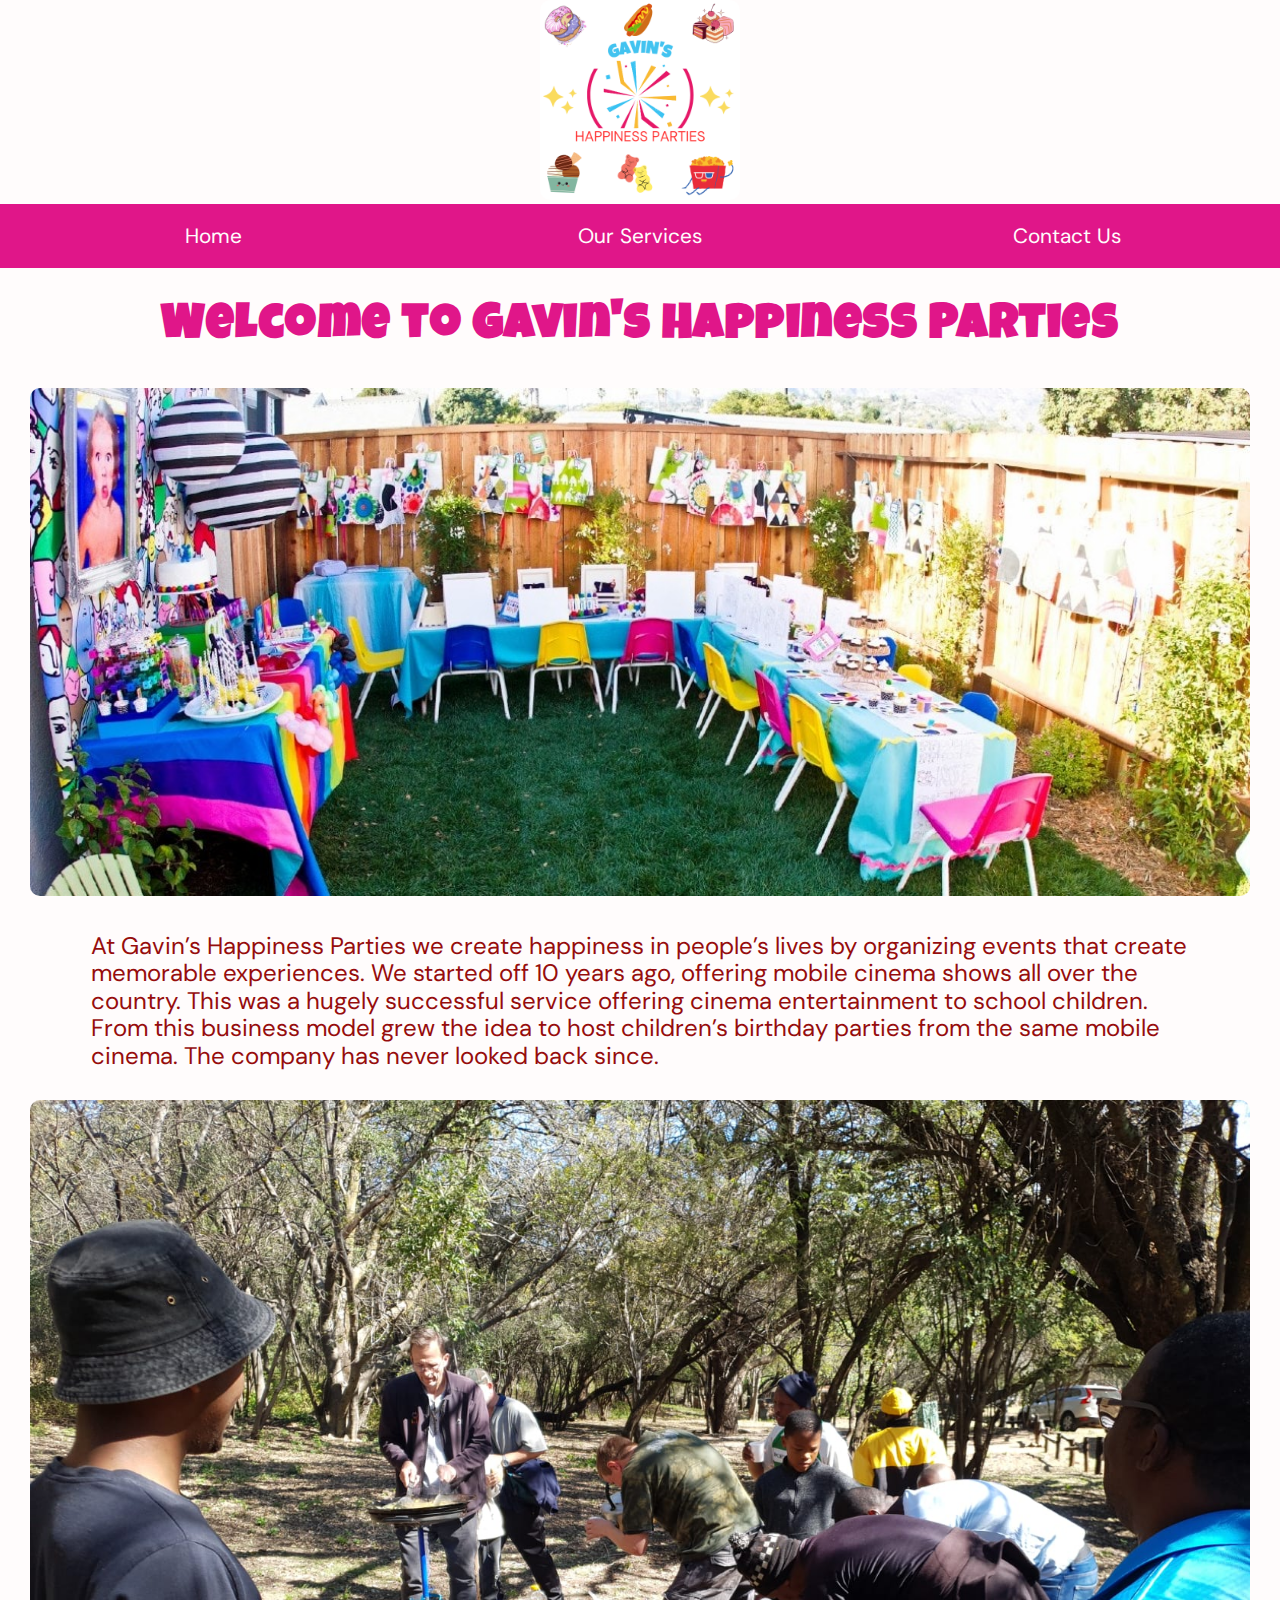
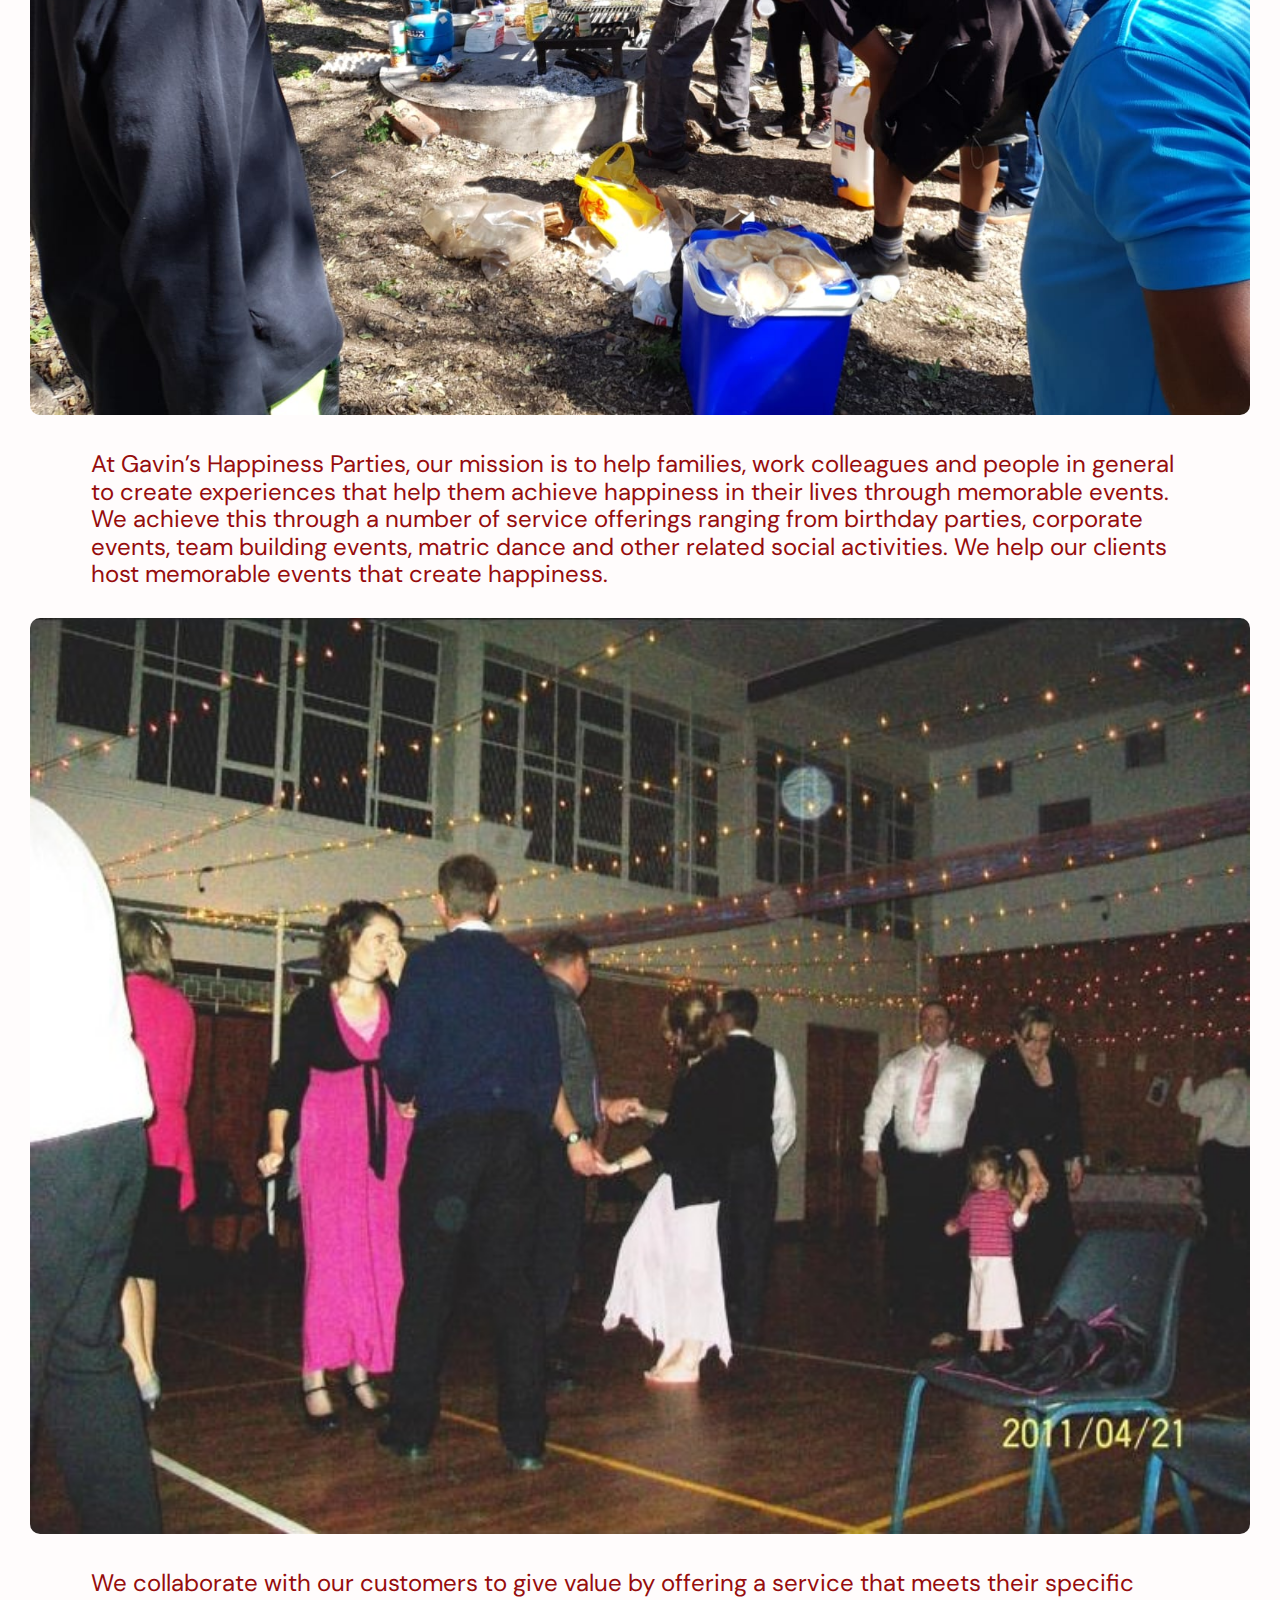
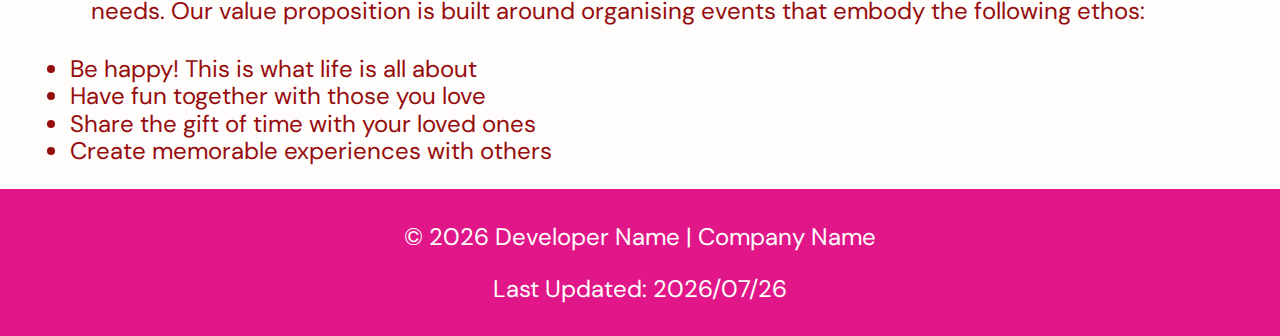
==== index.html @ 2b158cc2 "Adding Site to GitHub" ====
<!DOCTYPE html>
<html lang="en">
<head>
    <meta charset="UTF-8">
    <meta name="viewport" content="width=device-width, initial-scale=1.0">
    <meta name="author" content="Developer name">
    <meta name="description" content="page description">
    <link rel="stylesheet" href="/css/small.css" media="screen">
    <link rel="stylesheet" href="/css/medium.css" media="screen">
    <link rel="stylesheet" href="/css/large.css" media="screen">
    <link rel="stylesheet" href="/css/normalize.css" media="screen">
    <link rel="icon" href="/images/site-icon/ghp-icon.png">
    <title>Home | Gavin's Happiness Parties</title>
</head>
<body>
        <!-- Content container -->
        <div class="content">
            <!-- Header & Navigation -->
            <header class="site-header">
                <a href="/index.html" class="site-link home-link"><img src="/images/site-logo/gavins-parties-logo.png" alt="Site Logo" class="logo site-img"></a>
            </header>
            <!-- Basic Navigation. Modify as needed -->
            <nav class="site-navigation">
                <ul class="site-navigation__links-list">
                    <li class="links-list__list-item"><a href="/index.html" class="list-item__site-link">Home</a></li>
                    <li class="links-list__list-item"><a href="services.html" class="list-item__site-link">Our Services</a></li>
                    <li class="links-list__list-item"><a href="/contact.html" class="list-item__site-link">Contact Us</a></li>
                </ul>
            </nav>
            <!-- Main content for site -->
            <main class="main-content">
                <h1 class="page-title">Welcome to Gavin's Happiness Parties</h1>
                <div class="about-us-grid">
                    <img src="/images/party-setup.jpg" alt="Party Setup" class="site-img img1">
                    <p class="about-para para1 site-para">
                        At Gavin’s Happiness Parties we create happiness in people’s lives by organizing events that create memorable experiences. We started off 10 years ago, offering mobile cinema shows all over the country. This was a hugely successful service offering cinema entertainment to school children. From this business model grew the idea to host children’s birthday parties from the same mobile cinema. The company has never looked back since. 
                    </p>
                    <img src="/images/braai.jpg" alt="Breakfast Braai" class="site-img img2">
                    <p class="about-para para2 site-para">
                        At Gavin’s Happiness Parties, our mission is to help families, work colleagues and people in general to create experiences that help them achieve happiness in their lives through memorable events. We achieve this through a number of service offerings ranging from birthday parties, corporate events, team building events, matric dance and other related social activities. We help our clients host memorable events that create happiness. 
                    </p>
                    <img src="/images/dance.jpg" alt="Dance in a hall at night" class="site-img img3">
                    <div class="box-grid">
                        <p class="about-para para3 site-para">
                            We collaborate with our customers to give value by offering a service that meets their specific needs. Our value proposition is built around organising events that embody the following ethos:
                        </p>
                        <ul class="ethos-list">
                            <li class="ethos-list__list-item">Be happy! This is what life is all about</li>
                            <li class="ethos-list__list-item">Have fun together with those you love</li>
                            <li class="ethos-list__list-item">Share the gift of time with your loved ones</li>
                            <li class="ethos-list__list-item">Create memorable experiences with others</li>
                        </ul>
                    </div>
                </div>
            </main>
            <!-- Site Footer -->
            <footer class="site-footer">
                <!-- Year is automatically input using JavaScript -->
                <p class="copyright">© <span class="copyright__date"></span> Developer Name | Company Name</p>
                <!-- Last Updated is done using JavaScript -->
                <p class="last-updated">Last Updated: <span class="last-updated__date"></span></p>
            </footer>
        </div>
        
       <script src="js/last-updated.js"></script>
       <script src="js/catalogue.js"></script>
</body>
</html>
---- css/small.css ----
/* For styling mobile screens and all general cross-site styles */

/* Fonts used on this site */
@import url('https://fonts.googleapis.com/css2?family=DM+Sans:wght@700&family=Luckiest+Guy&display=swap');

/* ---------- General Cross-site Styles ------------- */

/* Border box every container */
* {
    box-sizing: border-box;
}

/* Pad the content div & assign the DM sans font to it
Assign it a colour */
.content {
    font-family: 'DM Sans', sans-serif;
    background-color: #FFFCFC;
    color: #960D0D;
    font-size: 1.5rem;
}

/* Flex Display all desired elements/containers */
.site-header,
.site-navigation__links-list {
    display: flex;
}

/* Remove underline from all links */
a {
    text-decoration: none;
    color: #960D0D;
    font-size: 1.1rem;
}

.page-title {
    font-size: 3rem;
}

.site-h2 {
    font-size: 2.5rem;
}

.site-para {
    padding: 0 30px 0 30px;
}

/* Assign all headings the Luckiest Guy Font */
h1, h2, h3, h4, h5, h6 {
    font-family: 'Luckiest Guy', cursive;
    letter-spacing: 1.5px;
    color: #E01689;;
}

/* Centre align all headings & other desired content */
h1, h2, h3, h4, h5, h6,
.site-footer,
.list-item__site-link,
.form-para,
.cta-box,
.hidden-grid__grid-fig {
    text-align: center;
}

/* Apply a Border Radius to all desired elements */
.site-navigation,
.list-item__site-link,
.contact-form,
.form-input,
.form-textarea,
.form-button,
.section-toggle,
.section-toggle2 {
    border-radius: 10px;
}

.site-img {
    width: 100%;
}

/* Centre align the logo box if so desired */
.site-header {
    justify-content: space-around;
}

/* Set the site logo to the appropriate width & space it
appropriately from the site name */
.logo {
    width: 100px;
}

/* Centre align the site link */
.home-link {
    align-items: center;
}

/* remove margin, list style, and padding from nav ul
& position ul elements as desired  */
.site-navigation__links-list {
    margin: 0;
    list-style: none;
    padding-left: 0;
}

/* Make the navigation bar sticky or position as desired
and apply all other styles as well */
.site-navigation {
    position: sticky;
    top: 0;
    z-index: 1;
    background-color: #E01689;
    color: #FFFCFC;
    border-radius: 0;
}

/* span the width of all li elements in the nav bar */
.links-list__list-item {
    width: 100%;
}

/* display links in nav bar as block for proper alignment */
.list-item__site-link {
    padding: 20px 5px;
    display: block;
    color: #FFFCFC;
    border-radius: 0;
}

/* Reverse colours of anchor tags when hovering over them */
.list-item__site-link:hover {
    background-color: #FFFCFC;
    color: #960D0D;
}

/* Set colours for the nav anchor tags when clicked */
.list-item__site-link:active {
    background-color: #EACD4E;
}

/* Style the footer */
.site-footer {
    background-color: #E01689;
    color: #FFFCFC;
    padding: 10px 0;
}

/* ------------ Services Page Styles ------------ */

.hidden-section, .hidden-section2 {
    display: none;
}

.expanded-section, .expanded-section2 {
    display: block;
}

.grid-fig__grid-img {
    width: 100%;
    height: 100%;
}

.hidden-grid__grid-fig {
    display: grid;
    grid-template-rows: 1fr 60px;
    align-items: center;
    justify-content: center;
    margin: 0;
}

.section-toggle, .section-toggle2 {
    display: block;
    margin: auto;
    background-color: #3a86ff;
    color: #FFFCFC;
    padding: 10px 20px;
}

.party-pricing {
    background-color: #E01689;
    color: #FFFCFC;
}

.party-pricing__price {
    color: #FFFCFC;
    font-size: 2.3rem;
}

.cinema {
    margin-bottom: 50px;
}

/* ----------- Contact Form Styles ------------- */

.cta-box {
    padding: 10px;
    margin: 0 auto;
    border-radius: 30px;
    margin-bottom: 50px;
}

.contact-form {
    width: 90vw;
    margin: 0 auto;
    padding: 20px;
    font-family: inherit;
}

.form-label {
    display: block;
    margin-bottom: 30px;
}

.form-input {
    height: 60px;
}

.form-input,
.form-textarea {
    width: 100%;
    padding-left: 10px;
    padding-right: 10px;
    font-family: inherit;
}

.form-textarea {
    padding-top: 10px;
    padding-bottom: 10px;
    max-width: 100%;
}

.form-input::placeholder,
.form-textarea::placeholder {
}

.form-button {
    display: block;
    margin: 0 auto;
    padding: 20px;
    margin-bottom: 20px;
}

.form-button:active {
    border: 5px inset ;
}
---- css/medium.css ----
/* for screens between 560 pixels and 1300 pixels */

@media screen and (min-width: 560px) {

    /*  margin the content div & remove padding*/
    .content {
        padding: 0;
    }

    .site-para {
        width: 90%;
        margin: 30px auto;
        padding: 0;
    }

    .site-img {
        border-radius: 10px;
    }

    /* Increase font size of nav links */
    .list-item__site-link {
        font-size: 1.3rem;
    }

    /* Size the logo accordingly */
    .logo {
        width: 200px;
    }

    .main-content {
        padding: 0 30px;
    }

    /* --------------------- Services Page Styles ------------------ */

    /* grid the hidden food items div */
    .hidden-grid {
        display: grid;
        grid-template-columns: 1fr 1fr 1fr;
        gap: 30px;
    }

    .grid-fig__grid-img {
        border-radius: 10px;
    }

    .party-pricing {
        padding: 1px;
        border-radius: 50px;
        margin-bottom: 30px;
    }

    .contact-form,
    .cta-box {
        width: 560px;
    }

}
---- css/large.css ----
/* For screens larger than 1300 pixels */

@media screen and (min-width: 1300px) {
    
    .logo-box {
        width: 15%;
    }

    .site-para {
        width: 80%;
    }

    .para2 {
        grid-column: 1;
        grid-row: 2;
    }

    .img2 {
        grid-column: 2;
    }

    .box-grid {
        grid-column: 2;
    }

    .about-us-grid {
        display: grid;
        grid-template-columns: 1fr 1fr;
        gap: 30px;
        margin-bottom: 30px;
    }

    .bdays__bdays-grid {
        display: grid;
        grid-template-columns: 1fr 1fr 1fr;
        grid-template-rows: 250px 100px;
        gap: 30px;
    }

    .bdays__para-desc,
    .para1,
    .para2,
    .para3 {
        margin: 0;
        width: 100%;
    }

    .food-img,
    .party-pricing {
        grid-row: 1/3;
        height: 100%;
    }

    .party-pricing {
        margin-bottom: 0;
    }

    .section-toggle {
        grid-column: 2;
        grid-row: 2;
    }

    .bdays__para-desc {
        margin: 0 auto;
    }

}
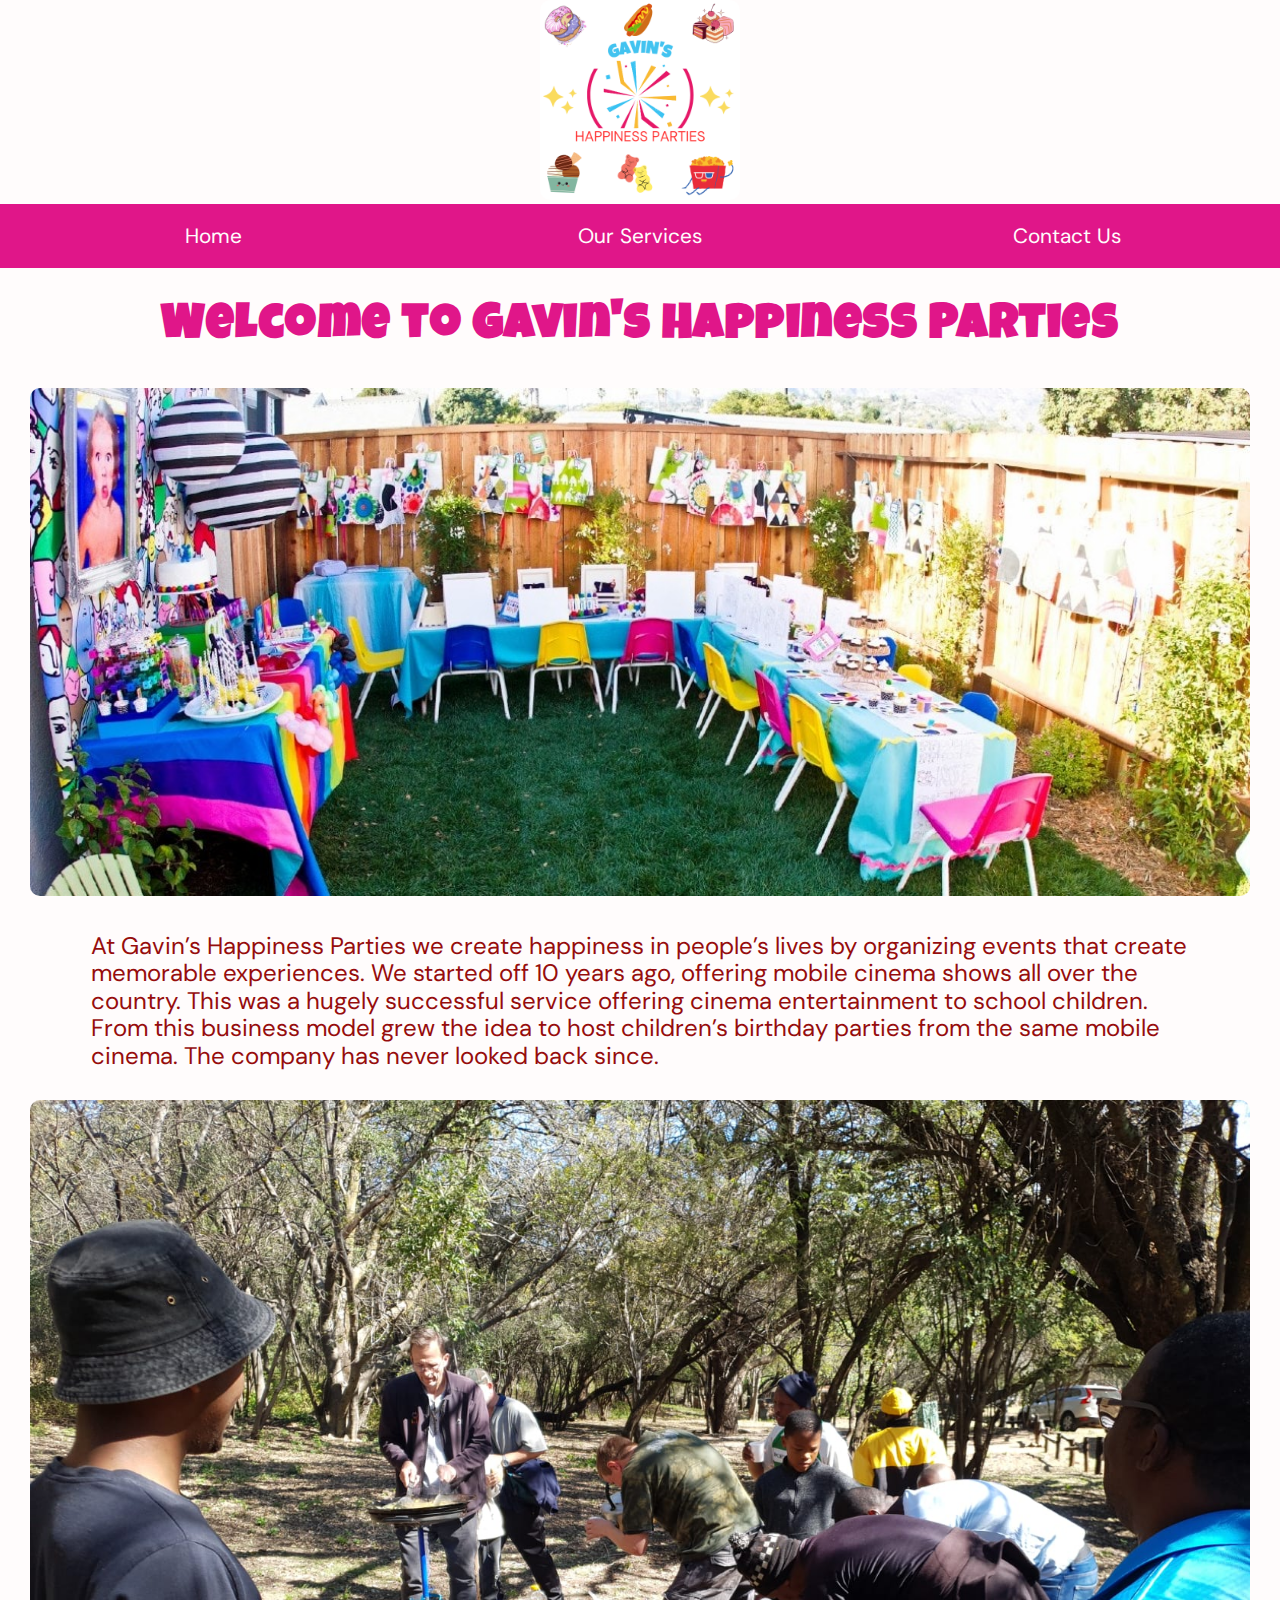
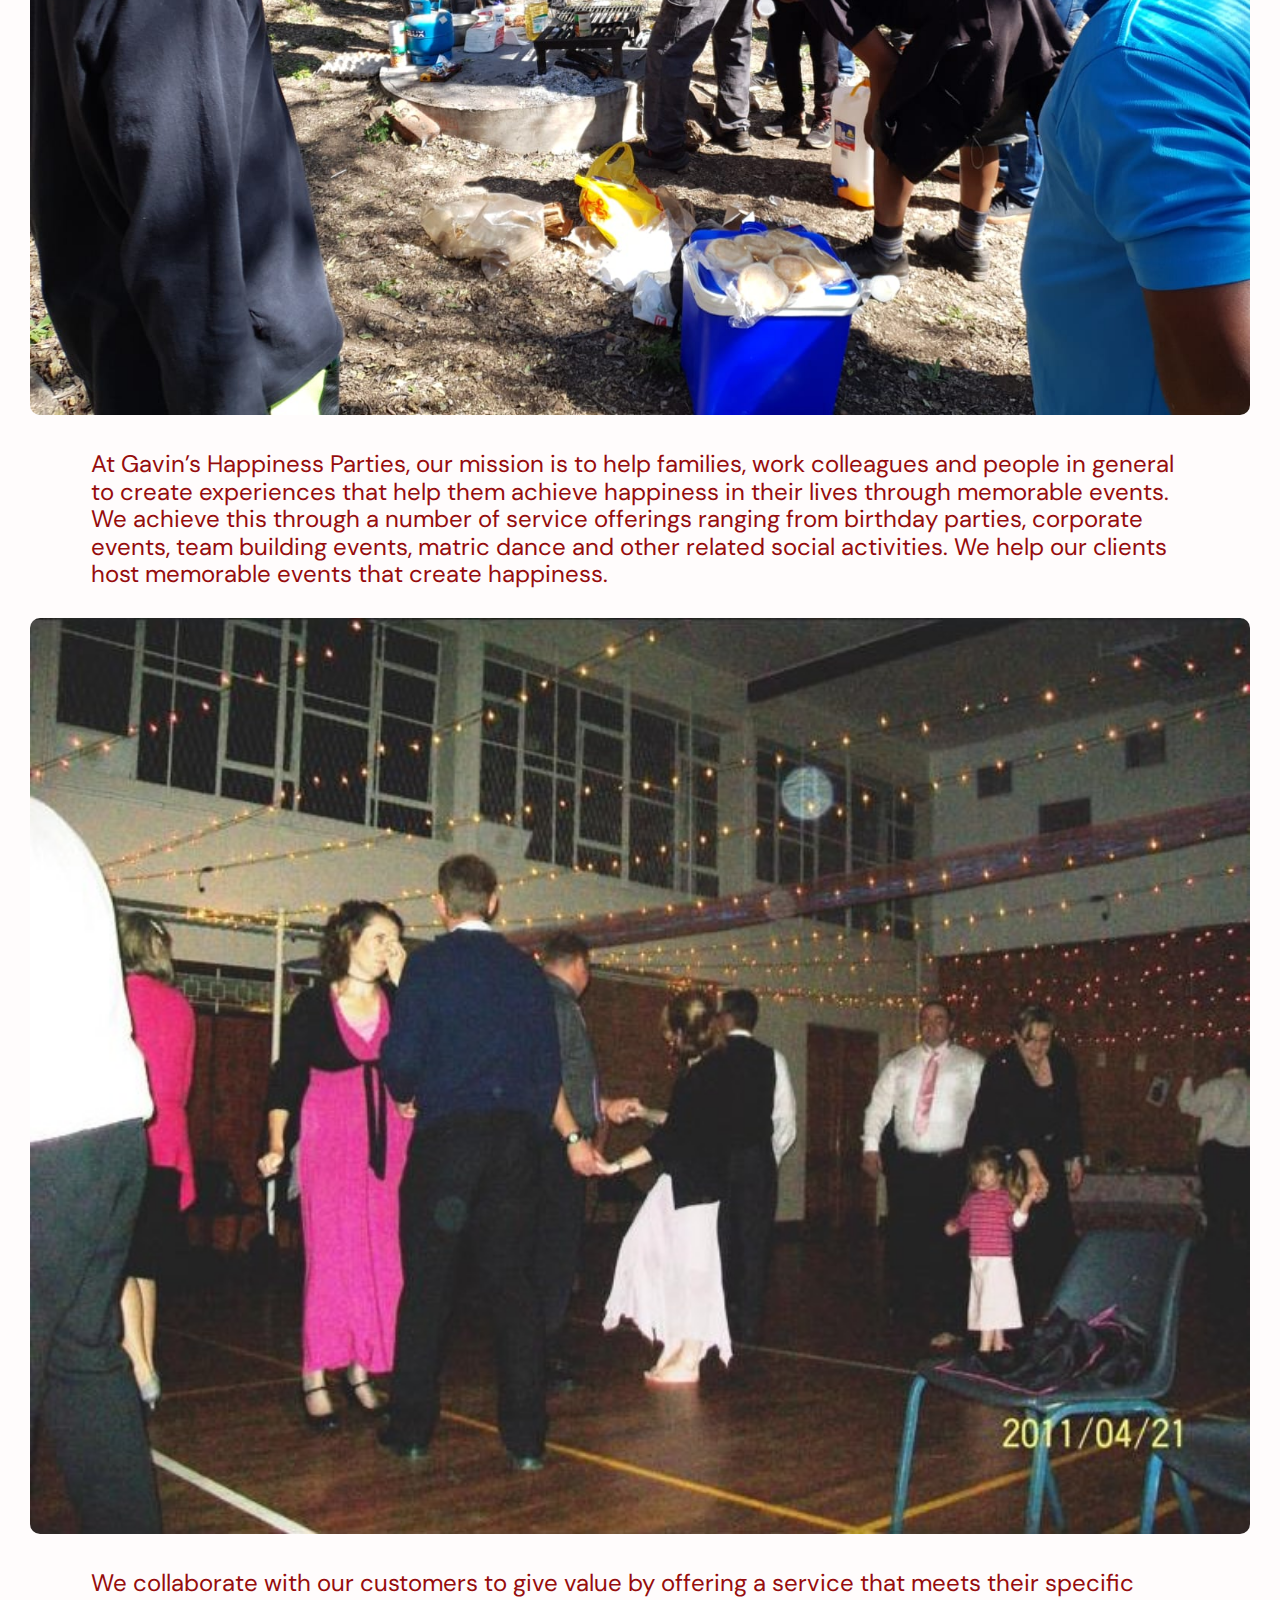
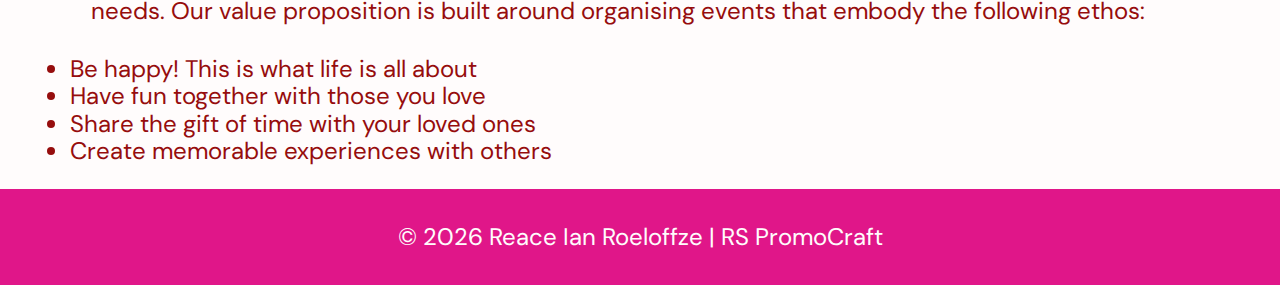
==== commit 64d4aa1b: "Finishing up site" ====
--- a/index.html
+++ b/index.html
@@ -56,9 +56,9 @@
             <!-- Site Footer -->
             <footer class="site-footer">
                 <!-- Year is automatically input using JavaScript -->
-                <p class="copyright">© <span class="copyright__date"></span> Developer Name | Company Name</p>
+                <p class="copyright">© <span class="copyright__date"></span> Reace Ian Roeloffze | RS PromoCraft</p>
                 <!-- Last Updated is done using JavaScript -->
-                <p class="last-updated">Last Updated: <span class="last-updated__date"></span></p>
+                <!-- <p class="last-updated">Last Updated: <span class="last-updated__date"></span></p> -->
             </footer>
         </div>
         
--- a/css/small.css
+++ b/css/small.css
@@ -172,14 +172,18 @@
     background-color: #3a86ff;
     color: #FFFCFC;
     padding: 10px 20px;
-}
-
-.party-pricing {
-    background-color: #E01689;
-    color: #FFFCFC;
-}
-
-.party-pricing__price {
+    margin-top: 30px;
+}
+
+.party-pricing,
+.cinema-pricing {
+    background-color: #E01689;
+    color: #FFFCFC;
+    padding: 1px;
+}
+
+.party-pricing__price,
+.cinema-pricing__price {
     color: #FFFCFC;
     font-size: 2.3rem;
 }
@@ -195,13 +199,26 @@
     margin: 0 auto;
     border-radius: 30px;
     margin-bottom: 50px;
+    background-color: #E01689;
+    color: #FFFCFC;
+}
+
+.cta-box__cel-num {
+    color: #FFFCFC;
+}
+
+.cta-box__cel-num:hover {
+    text-decoration: underline;
 }
 
 .contact-form {
     width: 90vw;
     margin: 0 auto;
-    padding: 20px;
+    padding: 30px;
     font-family: inherit;
+    background-color: #E01689;
+    color: #FFFCFC;
+    margin-bottom: 50px;
 }
 
 .form-label {
@@ -219,6 +236,10 @@
     padding-left: 10px;
     padding-right: 10px;
     font-family: inherit;
+    outline: none;
+    border: none;
+    color: #960D0D;
+    background-color: #FFFCFC;
 }
 
 .form-textarea {
@@ -227,17 +248,18 @@
     max-width: 100%;
 }
 
-.form-input::placeholder,
-.form-textarea::placeholder {
-}
-
 .form-button {
     display: block;
     margin: 0 auto;
     padding: 20px;
     margin-bottom: 20px;
+    color: #960D0D;
+    border: 5px solid #960D0D;
+    background-color: #FFFCFC;
 }
 
 .form-button:active {
-    border: 5px inset ;
-}
+    border: 5px inset #960D0D;
+    background-color: #960D0D;
+    color: #FFFCFC;
+}
--- a/css/medium.css
+++ b/css/medium.css
@@ -44,7 +44,8 @@
         border-radius: 10px;
     }
 
-    .party-pricing {
+    .party-pricing,
+    .cinema-pricing {
         padding: 1px;
         border-radius: 50px;
         margin-bottom: 30px;
--- a/css/large.css
+++ b/css/large.css
@@ -30,25 +30,40 @@
         margin-bottom: 30px;
     }
 
-    .bdays__bdays-grid {
+    .bdays__bdays-grid,
+    .cinema__cinema-grid {
         display: grid;
         grid-template-columns: 1fr 1fr 1fr;
         grid-template-rows: 250px 100px;
         gap: 30px;
     }
 
+    .hidden-grid2 {
+        display: grid;
+        grid-template-columns: 1fr 1fr;
+        column-gap: 30px;
+    }
+
     .bdays__para-desc,
+    .cinema__para-desc,
     .para1,
     .para2,
-    .para3 {
+    .para3,
+    .hidden-section__hidden-para2 {
         margin: 0;
         width: 100%;
     }
 
     .food-img,
-    .party-pricing {
+    .party-pricing,
+    .cinema-pricing,
+    .five-d-img {
         grid-row: 1/3;
         height: 100%;
+    }
+
+    .five-d-img {
+        grid-column: 3;
     }
 
     .party-pricing {
